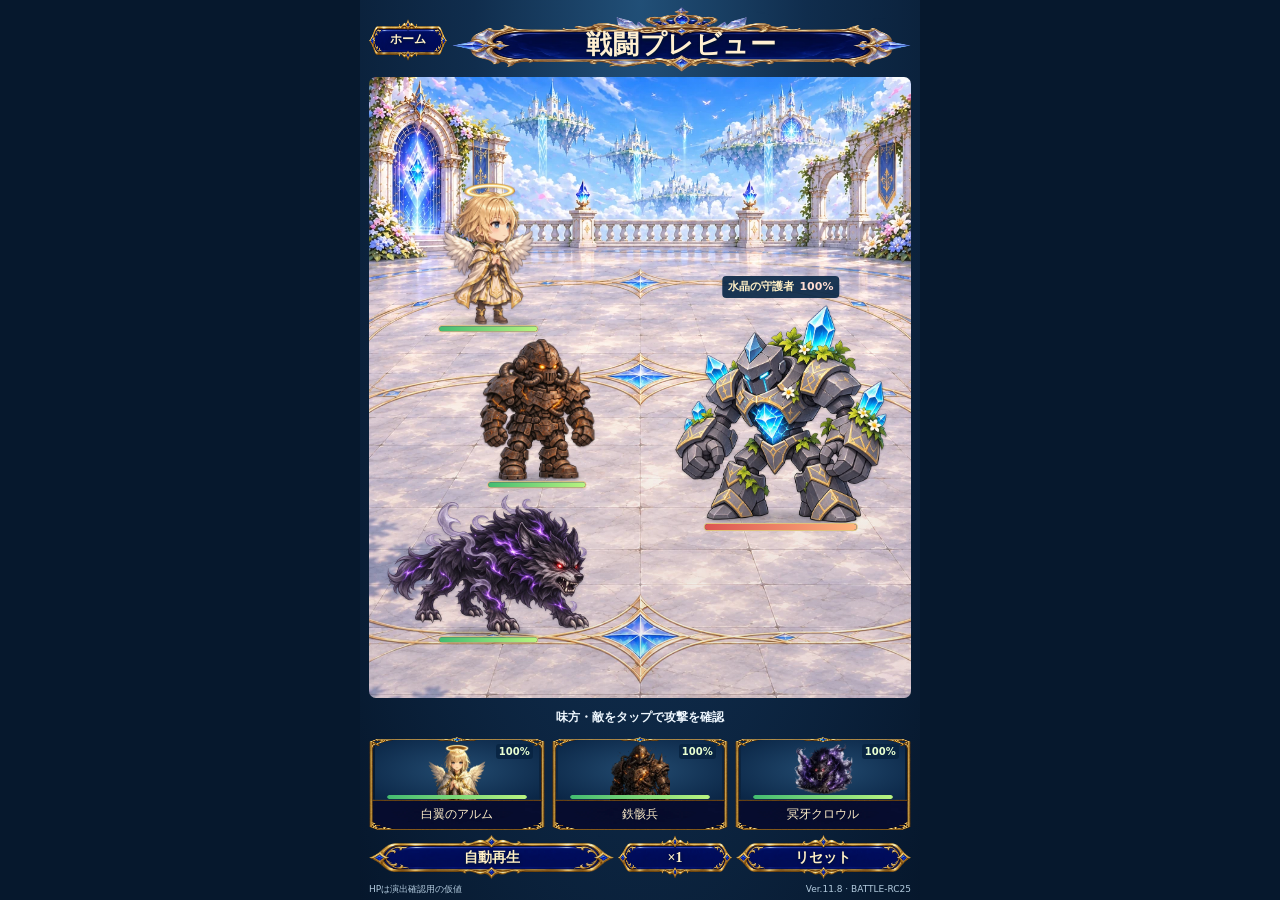
==== battle-preview.html @ 3707cb10 "BATTLE-RC25: separate three-ally motion preview with generated sprites, live effects, pause/speed/re" ====
<!DOCTYPE html>
<html lang="ja">
<head>
  <meta charset="utf-8">
  <meta name="viewport" content="width=device-width,initial-scale=1,viewport-fit=cover,user-scalable=no">
  <meta name="theme-color" content="#071d35">
  <link rel="icon" href="data:,">
  <title>戦闘プレビュー · BATTLE-RC25</title>
  <link rel="preload" as="image" href="assets/rc25-stage.webp">
  <link rel="stylesheet" href="css/battle-preview.css">
  <script src="js/battle-preview.js" defer></script>
</head>
<body>
<main class="battle-app" id="battleApp" data-mode="loading" data-paused="false" aria-label="タップ覚醒・戦闘演出プレビュー">
  <header class="battle-header">
    <a class="art-button battle-home" href="index.html?reward-preview=1">ホーム</a>
    <h1>戦闘プレビュー</h1>
  </header>
  <section class="battle-field" id="battleField" aria-label="天空の戦闘フィールド">
    <div class="field-light" aria-hidden="true"></div>
    <button type="button" class="actor ally actor-alum" id="actor-c001" data-attack="c001" style="--x:22%;--y:40%" aria-label="白翼のアルムの攻撃を確認" disabled>
      <span class="actor-shadow" aria-hidden="true"></span>
      <span class="actor-motion"><span class="actor-idle"><img src="assets/rc25-alum.webp" alt="白翼のアルムの戦闘用2Dキャラ" draggable="false"></span></span>
      <span class="field-hp" aria-hidden="true"><i></i></span>
    </button>
    <button type="button" class="actor ally actor-iron" id="actor-c002" data-attack="c002" style="--x:31%;--y:65%" aria-label="鉄骸兵の攻撃を確認" disabled>
      <span class="actor-shadow" aria-hidden="true"></span>
      <span class="actor-motion"><span class="actor-idle"><img src="assets/rc25-iron.webp" alt="鉄骸兵の戦闘用2Dキャラ" draggable="false"></span></span>
      <span class="field-hp" aria-hidden="true"><i></i></span>
    </button>
    <button type="button" class="actor ally actor-wolf" id="actor-c003" data-attack="c003" style="--x:22%;--y:90%" aria-label="冥牙クロウルの攻撃を確認" disabled>
      <span class="actor-shadow" aria-hidden="true"></span>
      <span class="actor-motion"><span class="actor-idle"><img src="assets/rc25-wolf.webp" alt="冥牙クロウルの戦闘用2Dキャラ" draggable="false"></span></span>
      <span class="field-hp" aria-hidden="true"><i></i></span>
    </button>
    <button type="button" class="actor enemy" id="actor-guardian" data-attack="guardian" style="--x:76%;--y:72%" aria-label="水晶の守護者の攻撃を確認" disabled>
      <span class="enemy-caption"><strong>水晶の守護者</strong><span id="enemyPercent">100%</span></span>
      <span class="actor-shadow" aria-hidden="true"></span>
      <span class="actor-motion"><span class="actor-idle"><img src="assets/rc25-guardian.webp" alt="水晶の守護者の戦闘用2Dキャラ" draggable="false"></span></span>
      <span class="field-hp" aria-hidden="true"><i></i></span>
    </button>
    <div class="battle-effects" id="battleEffects" aria-hidden="true"></div>
  </section>
  <p class="battle-status" id="battleStatus" role="status" aria-live="polite">画像を読み込んでいます…</p>
  <section class="battle-party" aria-label="キャラをタップして攻撃を確認">
    <button type="button" class="hero-card" id="card-c001" data-attack="c001" aria-label="白翼のアルムの攻撃を確認" disabled><img src="assets/rc25-icon-c001.webp" alt="" draggable="false"><span class="hero-percent">100%</span><span class="hero-name">白翼のアルム</span><span class="hero-hp" aria-hidden="true"><i></i></span></button>
    <button type="button" class="hero-card" id="card-c002" data-attack="c002" aria-label="鉄骸兵の攻撃を確認" disabled><img src="assets/rc25-icon-c002.webp" alt="" draggable="false"><span class="hero-percent">100%</span><span class="hero-name">鉄骸兵</span><span class="hero-hp" aria-hidden="true"><i></i></span></button>
    <button type="button" class="hero-card" id="card-c003" data-attack="c003" aria-label="冥牙クロウルの攻撃を確認" disabled><img src="assets/rc25-icon-c003.webp" alt="" draggable="false"><span class="hero-percent">100%</span><span class="hero-name">冥牙クロウル</span><span class="hero-hp" aria-hidden="true"><i></i></span></button>
  </section>
  <nav class="battle-controls" aria-label="演出プレビューの操作">
    <button type="button" class="art-button" id="battleAuto" disabled>自動再生</button>
    <button type="button" class="art-button" id="battleSpeed" aria-label="再生速度 1倍" disabled>×1</button>
    <button type="button" class="art-button" id="battleReset" disabled>リセット</button>
  </nav>
  <footer class="battle-note"><span>HPは演出確認用の仮値</span><span>Ver.11.8 · BATTLE-RC25</span></footer>
</main>
</body>
</html>
---- css/battle-preview.css ----
:root{color-scheme:dark;--gold:#ffebbb;--speed:1}
*{box-sizing:border-box;-webkit-tap-highlight-color:transparent}
html,body{width:100%;height:100%;margin:0;overflow:hidden;background:#06182d;color:#fff0d1;font-family:'Yu Mincho','Hiragino Mincho ProN',serif}
button,a{-webkit-appearance:none;appearance:none;font:inherit;color:inherit;touch-action:manipulation;user-select:none}
button{cursor:pointer}button:disabled{cursor:default;opacity:1}
button:focus-visible,a:focus-visible{outline:2px solid #9ce9ff;outline-offset:2px}
.battle-app{position:relative;display:flex;flex-direction:column;gap:5px;width:min(100%,560px);height:100dvh;min-height:0;margin:auto;padding:7px 9px 5px;background:radial-gradient(ellipse at top,#214f77,#102d4d 42%,#06172c);isolation:isolate}
.battle-header{display:flex;align-items:center;gap:5px;flex:none;height:65px}
.art-button{display:grid;place-items:center;min-width:0;min-height:44px;border:0;background:transparent url('../assets/rc23-party-confirm.webp') center/100% 100% no-repeat;padding:6px 16px;text-align:center;text-decoration:none;color:#fff0c6;font-weight:750;font-size:14px;line-height:1.1;text-shadow:0 1px 3px #00142b}
.art-button:active{filter:brightness(1.17)}
.art-button:disabled{filter:saturate(.35);color:#c4ceda}
.battle-home{flex:0 0 78px;font-size:12px}
.battle-header h1{flex:1;min-width:0;height:100%;display:grid;place-items:center;margin:0;padding:12px 6px 0;background:url('../assets/rc23-party-title.webp') center/100% 100% no-repeat;font-size:clamp(20px,5.3vw,26px);line-height:1.1;letter-spacing:.025em;white-space:nowrap;text-shadow:0 2px 3px #00142b}
.battle-field{position:relative;flex:1 1 0;min-height:240px;overflow:hidden;isolation:isolate;border-radius:7px;background:#9dc1d7 url('../assets/rc25-stage.webp') center top/cover no-repeat}
.field-light{position:absolute;inset:0;pointer-events:none;background:linear-gradient(180deg,#d3eaff0c,transparent 35%,#061b3815)}
.actor{position:absolute;left:var(--x);top:var(--y);transform:translate(-50%,-100%);width:39%;height:23%;max-height:174px;margin:0;padding:0;border:0;background:transparent;overflow:visible;z-index:3;--hp:100%}
.actor.enemy{width:44%;height:36%;max-height:220px;z-index:4}
.actor-motion,.actor-idle{display:block;position:absolute;inset:0;transform-origin:50% 95%;pointer-events:none}
.actor-idle{animation:actorBreath calc(2.6s / var(--speed)) ease-in-out infinite}
.actor-iron .actor-idle{animation-duration:calc(3.4s / var(--speed));animation-delay:-.8s}
.actor-wolf .actor-idle{animation-duration:calc(2.2s / var(--speed));animation-delay:-.4s}
.enemy .actor-idle{animation-duration:calc(3s / var(--speed));animation-delay:-1s}
.actor img{display:block;width:100%;height:100%;object-fit:contain;object-position:center bottom;pointer-events:none;filter:drop-shadow(0 1px 1px #00112b33)}
.actor-shadow{position:absolute;left:29%;right:29%;bottom:-2px;height:7%;border-radius:50%;background:#18243738;filter:blur(2px);pointer-events:none}
.actor.enemy .actor-shadow{left:18%;right:18%}
.actor[data-defeated=true] .actor-motion{opacity:.25;filter:grayscale(.75)}
.actor[data-active=true]{z-index:5}
.field-hp{position:absolute;left:27%;right:27%;bottom:-6px;height:5px;overflow:hidden;border-radius:4px;background:#122b48cc;box-shadow:0 0 0 1px #e0c27b;pointer-events:none}
.field-hp i,.hero-hp i{display:block;height:100%;width:var(--hp);border-radius:inherit;background:linear-gradient(90deg,#43bc71,#b9f480)}
.enemy .field-hp{left:18%;right:18%;height:6px}
.enemy .field-hp i{background:linear-gradient(90deg,#dc5451,#ffb47d)}
.enemy-caption{position:absolute;left:50%;top:-28px;transform:translateX(-50%);width:max-content;max-width:145px;display:flex;align-items:center;gap:5px;padding:4px 6px;border-radius:4px;background:#0a2948eb;color:#fff0c6;white-space:nowrap;font:600 11px/1.25 system-ui;pointer-events:none}
.enemy-caption strong{font-weight:650}.enemy-caption span{font-variant-numeric:tabular-nums;color:#ffddd2}
.battle-status{display:grid;place-items:center;flex:none;min-height:29px;max-height:36px;margin:0;padding:2px 5px;text-align:center;color:#eff8ff;font:600 12px/1.25 system-ui;overflow:hidden}
.battle-party{display:grid;grid-template-columns:repeat(3,minmax(0,1fr));gap:7px;flex:none;height:93px}
.hero-card{position:relative;display:block;width:100%;height:100%;min-width:0;padding:0;border:0;background:transparent;--hp:100%}
.hero-card::after{content:'';position:absolute;inset:0;background:url('../assets/rc24-party-card.webp') center/100% 100% no-repeat;pointer-events:none;z-index:2}
.hero-card[data-active=true]::after{filter:brightness(1.12) drop-shadow(0 0 4px #53c8ff)}
.hero-card>img{position:absolute;left:3.3%;top:3.5%;width:93.4%;height:64.5%;object-fit:contain;object-position:center;background:radial-gradient(ellipse at center,#234b70,#0a2545)}
.hero-card[data-defeated=true]>img{filter:grayscale(.8);opacity:.6}
.hero-percent{position:absolute;right:7%;top:7%;z-index:3;padding:2px 3px;border-radius:3px;background:#082442e6;color:#e8ffd1;font:700 10px/1.1 system-ui;font-variant-numeric:tabular-nums}
.hero-name{position:absolute;inset:69% 3% 3%;z-index:3;display:flex;align-items:center;justify-content:center;color:#ffefca;font-size:12px;line-height:1.08;overflow-wrap:anywhere;text-wrap:balance}
.hero-hp{position:absolute;left:10%;right:10%;top:62%;height:4px;border-radius:3px;z-index:3;background:#08223c;overflow:hidden}
.battle-controls{display:grid;grid-template-columns:1.4fr .65fr 1fr;gap:4px;flex:none}
.battle-note{display:flex;justify-content:space-between;gap:5px;flex:none;min-width:0;color:#b4ccdf;font:500 9px/1.2 system-ui}
.battle-note span:last-child{text-align:right}
.battle-effects{position:absolute;inset:0;pointer-events:none;overflow:hidden;z-index:7}
.battle-ray{position:absolute;left:var(--fx-x);top:var(--fx-y);width:var(--fx-length);height:5px;border-radius:50%;background:linear-gradient(90deg,transparent,var(--fx-color),#fff9d7);transform-origin:0 50%;transform:rotate(var(--fx-angle));filter:drop-shadow(0 0 4px var(--fx-color));animation:rayFade calc(460ms / var(--speed)) ease-out both}
.battle-impact{position:absolute;left:var(--hit-x);top:var(--hit-y);width:66px;height:66px;border-radius:50%;transform:translate(-50%,-50%);background:radial-gradient(circle,#ffffffeb 0 7%,var(--fx-color) 13%,transparent 60%);animation:impactBloom calc(460ms / var(--speed)) ease-out both}
.battle-impact::before,.battle-impact::after{content:'';position:absolute;left:4%;top:47%;width:92%;height:7%;border-radius:50%;background:#fff5c9;transform:rotate(35deg)}
.battle-impact::after{transform:rotate(-35deg)}
.battle-effects[data-kind=claw] .battle-impact{background:transparent;transform:translate(-50%,-50%) rotate(-18deg)}
.battle-effects[data-kind=claw] .battle-impact::before{left:10%;top:6%;width:6px;height:88%;transform:rotate(32deg);background:#dab5ff;box-shadow:16px 0 #dab5ff,32px 0 #dab5ff;filter:drop-shadow(0 0 4px #a24bff)}
.battle-effects[data-kind=claw] .battle-impact::after{display:none}
.battle-damage{position:absolute;left:var(--hit-x);top:var(--hit-y);transform:translate(-50%,-70%);width:100px;text-align:center;color:#fff2b7;font:800 23px/1 Georgia,serif;text-shadow:0 2px 2px #0b173e,1px 0 #0b173e,-1px 0 #0b173e;animation:damageRise calc(460ms / var(--speed)) ease-out both}
.battle-app[data-paused=true] *{animation-play-state:paused!important}
@keyframes actorBreath{0%,100%{transform:translateY(0) scaleY(1)}50%{transform:translateY(-2px) scaleY(1.012)}}
@keyframes rayFade{0%{opacity:0}12%{opacity:.95}65%{opacity:.8}100%{opacity:0}}
@keyframes impactBloom{0%{opacity:0;scale:.5}20%{opacity:1;scale:1.2}100%{opacity:0;scale:1.6}}
@keyframes damageRise{0%{opacity:0;translate:0 5px}15%{opacity:1}75%{opacity:1}100%{opacity:0;translate:0 -24px}}
@media(max-width:359px){.battle-app{padding-left:7px;padding-right:7px}.battle-home{flex-basis:71px}.battle-header h1{font-size:20px}.enemy-caption{font-size:10px;padding:3px 4px;gap:3px}.art-button{font-size:13px;padding-left:12px;padding-right:12px}}
@media(max-height:650px){.battle-app{gap:4px;padding-top:5px;padding-bottom:4px}.battle-header{height:56px}.battle-party{height:79px}.battle-status{min-height:26px;max-height:30px}.hero-name{font-size:12px}.battle-note{font-size:8px}}
@media(prefers-reduced-motion:reduce){.actor-idle,.battle-impact,.battle-ray,.battle-damage{animation:none!important}.battle-impact{opacity:.7}.battle-damage{font-size:20px}}
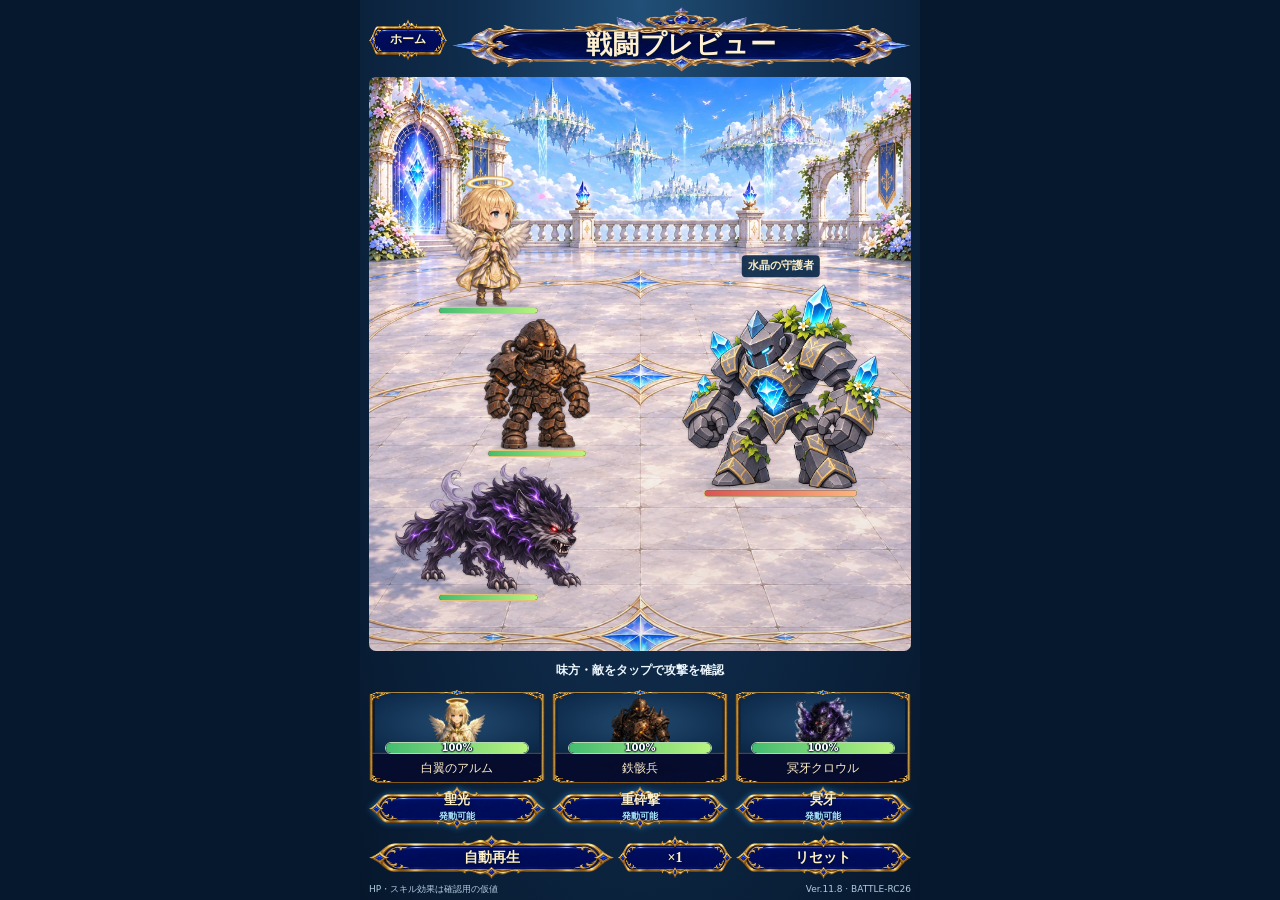
==== commit 6905cbd7: "RC26: center HP inside thick bars and add per-ally skill controls" ====
--- a/battle-preview.html
+++ b/battle-preview.html
@@ -5,7 +5,7 @@
   <meta name="viewport" content="width=device-width,initial-scale=1,viewport-fit=cover,user-scalable=no">
   <meta name="theme-color" content="#071d35">
   <link rel="icon" href="data:,">
-  <title>戦闘プレビュー · BATTLE-RC25</title>
+  <title>戦闘プレビュー · BATTLE-RC26</title>
   <link rel="preload" as="image" href="assets/rc25-stage.webp">
   <link rel="stylesheet" href="css/battle-preview.css">
   <script src="js/battle-preview.js" defer></script>
@@ -34,7 +34,7 @@
       <span class="field-hp" aria-hidden="true"><i></i></span>
     </button>
     <button type="button" class="actor enemy" id="actor-guardian" data-attack="guardian" style="--x:76%;--y:72%" aria-label="水晶の守護者の攻撃を確認" disabled>
-      <span class="enemy-caption"><strong>水晶の守護者</strong><span id="enemyPercent">100%</span></span>
+      <span class="enemy-caption"><strong>水晶の守護者</strong></span>
       <span class="actor-shadow" aria-hidden="true"></span>
       <span class="actor-motion"><span class="actor-idle"><img src="assets/rc25-guardian.webp" alt="水晶の守護者の戦闘用2Dキャラ" draggable="false"></span></span>
       <span class="field-hp" aria-hidden="true"><i></i></span>
@@ -43,16 +43,16 @@
   </section>
   <p class="battle-status" id="battleStatus" role="status" aria-live="polite">画像を読み込んでいます…</p>
   <section class="battle-party" aria-label="キャラをタップして攻撃を確認">
-    <button type="button" class="hero-card" id="card-c001" data-attack="c001" aria-label="白翼のアルムの攻撃を確認" disabled><img src="assets/rc25-icon-c001.webp" alt="" draggable="false"><span class="hero-percent">100%</span><span class="hero-name">白翼のアルム</span><span class="hero-hp" aria-hidden="true"><i></i></span></button>
-    <button type="button" class="hero-card" id="card-c002" data-attack="c002" aria-label="鉄骸兵の攻撃を確認" disabled><img src="assets/rc25-icon-c002.webp" alt="" draggable="false"><span class="hero-percent">100%</span><span class="hero-name">鉄骸兵</span><span class="hero-hp" aria-hidden="true"><i></i></span></button>
-    <button type="button" class="hero-card" id="card-c003" data-attack="c003" aria-label="冥牙クロウルの攻撃を確認" disabled><img src="assets/rc25-icon-c003.webp" alt="" draggable="false"><span class="hero-percent">100%</span><span class="hero-name">冥牙クロウル</span><span class="hero-hp" aria-hidden="true"><i></i></span></button>
+    <div class="hero-slot"><button type="button" class="hero-card" id="card-c001" data-attack="c001" aria-label="白翼のアルムの攻撃を確認" disabled><img src="assets/rc25-icon-c001.webp" alt="" draggable="false"><span class="hero-name">白翼のアルム</span><span class="hero-hp" aria-hidden="true"><i></i><span class="hero-percent">100%</span></span></button><button type="button" class="art-button skill-button" id="skill-c001" data-skill="c001" disabled><span>聖光</span><small>発動可能</small></button></div>
+    <div class="hero-slot"><button type="button" class="hero-card" id="card-c002" data-attack="c002" aria-label="鉄骸兵の攻撃を確認" disabled><img src="assets/rc25-icon-c002.webp" alt="" draggable="false"><span class="hero-name">鉄骸兵</span><span class="hero-hp" aria-hidden="true"><i></i><span class="hero-percent">100%</span></span></button><button type="button" class="art-button skill-button" id="skill-c002" data-skill="c002" disabled><span>重砕撃</span><small>発動可能</small></button></div>
+    <div class="hero-slot"><button type="button" class="hero-card" id="card-c003" data-attack="c003" aria-label="冥牙クロウルの攻撃を確認" disabled><img src="assets/rc25-icon-c003.webp" alt="" draggable="false"><span class="hero-name">冥牙クロウル</span><span class="hero-hp" aria-hidden="true"><i></i><span class="hero-percent">100%</span></span></button><button type="button" class="art-button skill-button" id="skill-c003" data-skill="c003" disabled><span>冥牙</span><small>発動可能</small></button></div>
   </section>
   <nav class="battle-controls" aria-label="演出プレビューの操作">
     <button type="button" class="art-button" id="battleAuto" disabled>自動再生</button>
     <button type="button" class="art-button" id="battleSpeed" aria-label="再生速度 1倍" disabled>×1</button>
     <button type="button" class="art-button" id="battleReset" disabled>リセット</button>
   </nav>
-  <footer class="battle-note"><span>HPは演出確認用の仮値</span><span>Ver.11.8 · BATTLE-RC25</span></footer>
+  <footer class="battle-note"><span>HP・スキル効果は確認用の仮値</span><span>Ver.11.8 · BATTLE-RC26</span></footer>
 </main>
 </body>
 </html>
--- a/css/battle-preview.css
+++ b/css/battle-preview.css
@@ -32,7 +32,7 @@
 .enemy-caption{position:absolute;left:50%;top:-28px;transform:translateX(-50%);width:max-content;max-width:145px;display:flex;align-items:center;gap:5px;padding:4px 6px;border-radius:4px;background:#0a2948eb;color:#fff0c6;white-space:nowrap;font:600 11px/1.25 system-ui;pointer-events:none}
 .enemy-caption strong{font-weight:650}.enemy-caption span{font-variant-numeric:tabular-nums;color:#ffddd2}
 .battle-status{display:grid;place-items:center;flex:none;min-height:29px;max-height:36px;margin:0;padding:2px 5px;text-align:center;color:#eff8ff;font:600 12px/1.25 system-ui;overflow:hidden}
-.battle-party{display:grid;grid-template-columns:repeat(3,minmax(0,1fr));gap:7px;flex:none;height:93px}
+.battle-party{display:grid;grid-template-columns:repeat(3,minmax(0,1fr));gap:7px;flex:none;height:140px}
 .hero-card{position:relative;display:block;width:100%;height:100%;min-width:0;padding:0;border:0;background:transparent;--hp:100%}
 .hero-card::after{content:'';position:absolute;inset:0;background:url('../assets/rc24-party-card.webp') center/100% 100% no-repeat;pointer-events:none;z-index:2}
 .hero-card[data-active=true]::after{filter:brightness(1.12) drop-shadow(0 0 4px #53c8ff)}
@@ -59,5 +59,17 @@
 @keyframes impactBloom{0%{opacity:0;scale:.5}20%{opacity:1;scale:1.2}100%{opacity:0;scale:1.6}}
 @keyframes damageRise{0%{opacity:0;translate:0 5px}15%{opacity:1}75%{opacity:1}100%{opacity:0;translate:0 -24px}}
 @media(max-width:359px){.battle-app{padding-left:7px;padding-right:7px}.battle-home{flex-basis:71px}.battle-header h1{font-size:20px}.enemy-caption{font-size:10px;padding:3px 4px;gap:3px}.art-button{font-size:13px;padding-left:12px;padding-right:12px}}
-@media(max-height:650px){.battle-app{gap:4px;padding-top:5px;padding-bottom:4px}.battle-header{height:56px}.battle-party{height:79px}.battle-status{min-height:26px;max-height:30px}.hero-name{font-size:12px}.battle-note{font-size:8px}}
+@media(max-height:650px){.battle-app{gap:4px;padding-top:5px;padding-bottom:4px}.battle-header{height:56px}.battle-party{height:125px}.battle-status{min-height:26px;max-height:30px}.hero-name{font-size:12px}.battle-note{font-size:8px}}
 @media(prefers-reduced-motion:reduce){.actor-idle,.battle-impact,.battle-ray,.battle-damage{animation:none!important}.battle-impact{opacity:.7}.battle-damage{font-size:20px}}
+
+/* RC26: one HP readout and one separate skill action per ally. */
+.hero-slot{display:grid;grid-template-rows:minmax(0,1fr) 44px;gap:3px;min-width:0;min-height:0}
+.hero-hp{top:auto;bottom:31%;height:12px;left:9%;right:9%;border:1px solid #b7d7b2;border-radius:6px;background:#07192d;overflow:hidden}
+.hero-percent{inset:0;display:grid;place-items:center;padding:0;background:none;border-radius:0;font:750 10px/1 system-ui;color:#fff;text-shadow:0 1px 2px #001525,1px 0 1px #001525,-1px 0 1px #001525}
+.hero-hp i{position:absolute;inset:0 auto 0 0}
+.hero-name{inset:71% 3% 2%;font-size:12px}
+.skill-button{padding:6px 10px;gap:1px;font-size:13px;line-height:1;grid-template-rows:1fr 1fr}
+.skill-button small{font:600 9px/1 system-ui;color:#a8e5ff}
+.skill-button:not(:disabled){filter:drop-shadow(0 0 3px #31aaff88)}
+.skill-button:disabled small{color:#b4c1cc}
+.hero-card[data-active=true]::after{filter:brightness(1.2) drop-shadow(0 0 5px #71dfff)}
